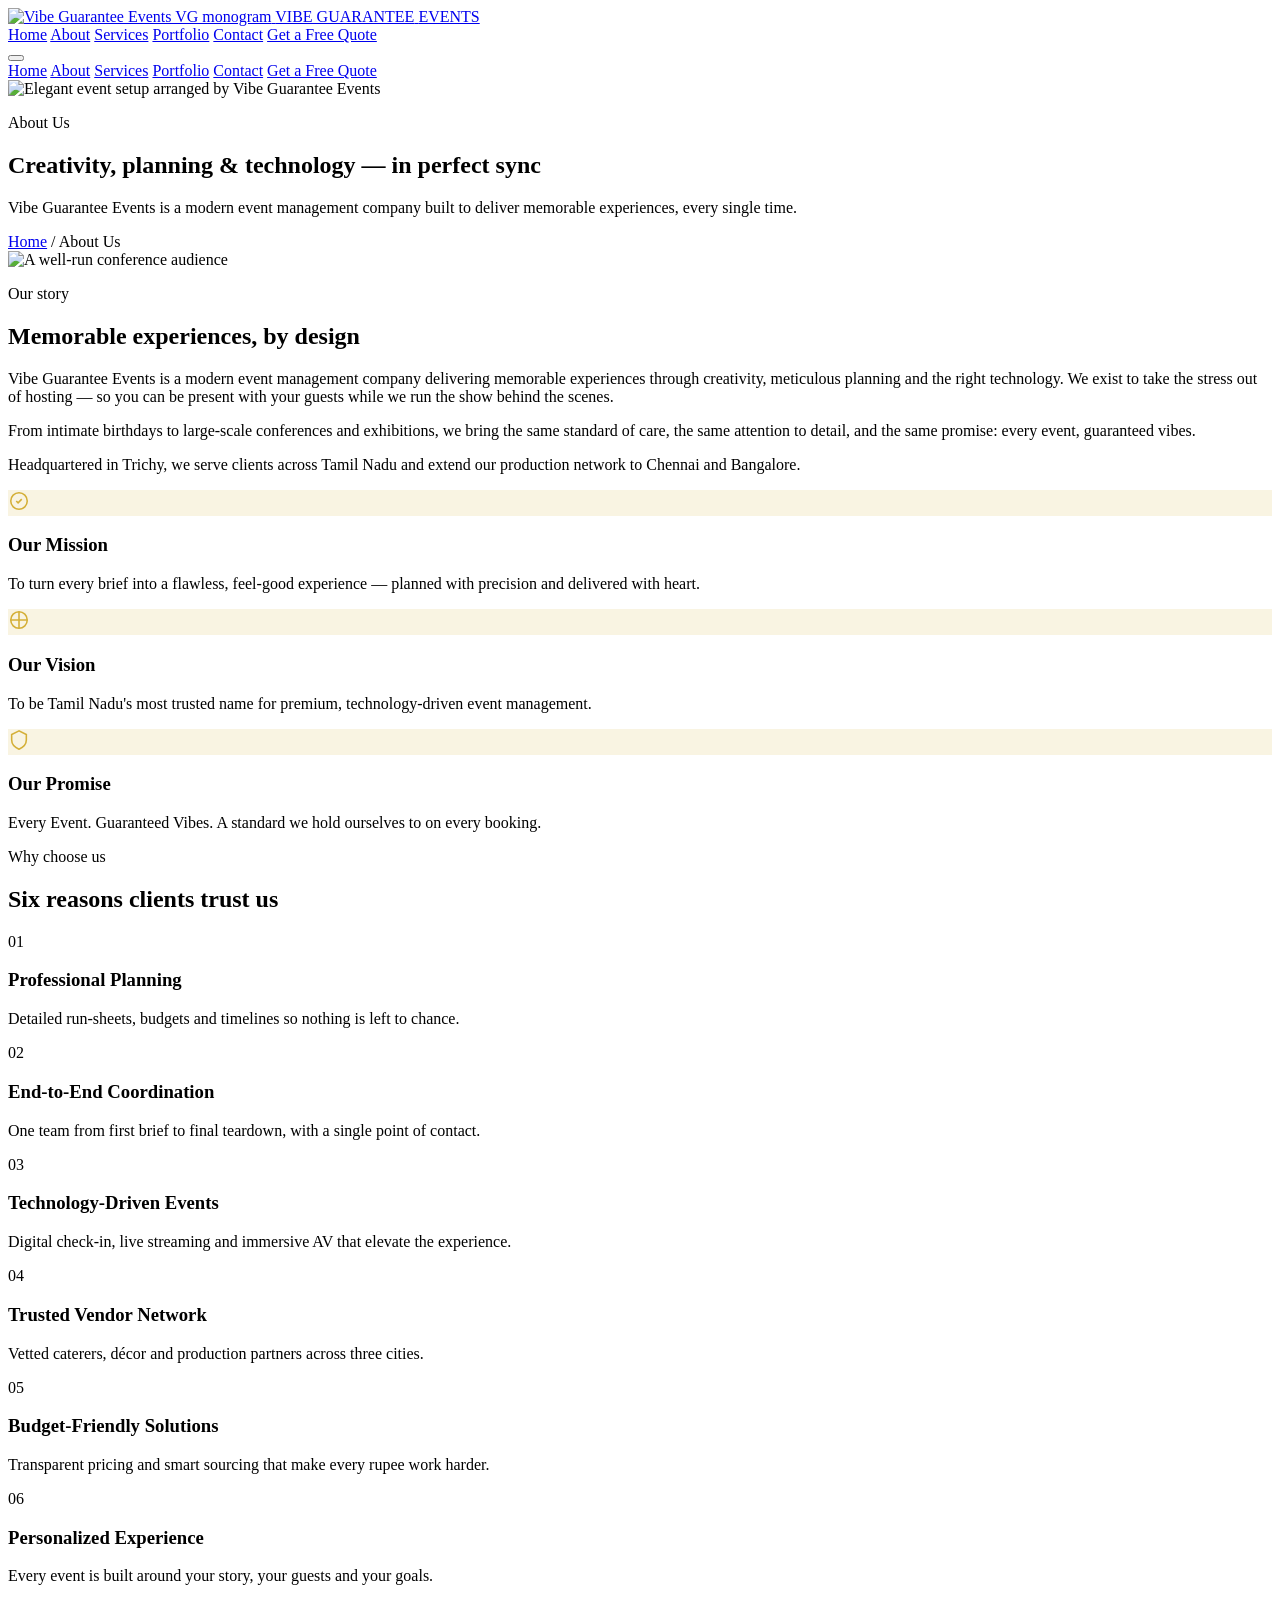
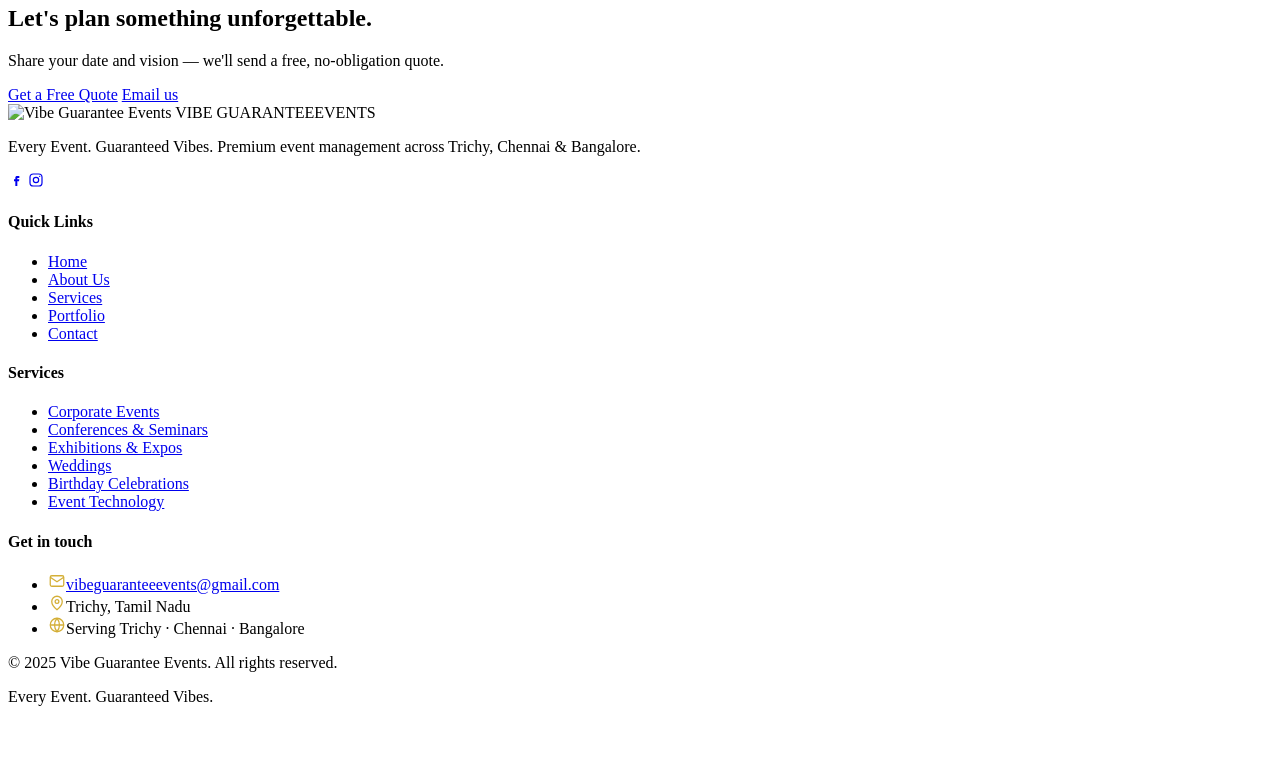
==== about.html @ 34169a11 "intial commit" ====
<!DOCTYPE html>
<html lang="en">
<head>
<meta charset="UTF-8" />
<meta name="viewport" content="width=device-width, initial-scale=1.0" />
<title>About Us | Vibe Guarantee Events — Event Management in Trichy</title>
<meta name="description" content="Learn about Vibe Guarantee Events, a modern event management company in Trichy delivering corporate events, weddings, conferences and celebrations across Tamil Nadu." />
<meta name="keywords" content="Event Management Company in Trichy, Corporate Event Organizer, Wedding Planner in Tamil Nadu, Conference Management Services, Exhibition Organizer, Birthday Event Planner, Corporate Event Management" />
<meta name="author" content="Vibe Guarantee Events" />
<meta name="robots" content="index, follow" />
<meta name="theme-color" content="#0A1F44" />
<link rel="canonical" href="https://vibeguaranteeevents.com/about.html" />
<meta property="og:type" content="website" />
<meta property="og:site_name" content="Vibe Guarantee Events" />
<meta property="og:title" content="About Us | Vibe Guarantee Events — Event Management in Trichy" />
<meta property="og:description" content="Learn about Vibe Guarantee Events, a modern event management company in Trichy delivering corporate events, weddings, conferences and celebrations across Tamil Nadu." />
<meta property="og:url" content="https://vibeguaranteeevents.com/about.html" />
<meta property="og:image" content="https://vibeguaranteeevents.com/assets/favicon-512.png" />
<meta name="twitter:card" content="summary_large_image" />
<meta name="twitter:title" content="About Us | Vibe Guarantee Events — Event Management in Trichy" />
<meta name="twitter:description" content="Learn about Vibe Guarantee Events, a modern event management company in Trichy delivering corporate events, weddings, conferences and celebrations across Tamil Nadu." />
<meta name="twitter:image" content="https://vibeguaranteeevents.com/assets/favicon-512.png" />
<link rel="icon" href="assets/favicon.ico" sizes="any" />
<link rel="icon" type="image/png" sizes="32x32" href="assets/favicon-32.png" />
<link rel="icon" type="image/png" sizes="16x16" href="assets/favicon-16.png" />
<link rel="apple-touch-icon" href="assets/apple-touch-icon.png" />
<link rel="manifest" href="site.webmanifest" />
<link rel="preconnect" href="https://fonts.googleapis.com" />
<link rel="preconnect" href="https://fonts.gstatic.com" crossorigin />
<link href="https://fonts.googleapis.com/css2?family=Inter:wght@400;500;600;700&family=Marcellus&display=swap" rel="stylesheet" />
<script src="https://cdn.tailwindcss.com"></script>
<script>
  tailwind.config = {
    theme: { extend: {
      colors: {
        navy: { DEFAULT: "#0A1F44", deep: "#061230", 700: "#102a55" },
        gold: { DEFAULT: "#D4AF37", light: "#E9C766", dark: "#B8932F" },
      },
      fontFamily: { display: ['Marcellus','serif'], sans: ['Inter','system-ui','sans-serif'] },
    } },
  };
</script>
<link rel="stylesheet" href="assets/styles.css" />

</head>
<body class="font-sans bg-white text-navy antialiased">

<header id="siteHeader" class="fixed top-0 inset-x-0 z-50 py-4">
  <div class="max-w-7xl mx-auto px-5 sm:px-8 flex items-center justify-between">
    <a href="index.html" class="flex items-center gap-3" aria-label="Vibe Guarantee Events home">
      <img src="assets/logo-mark.png" alt="Vibe Guarantee Events VG monogram" class="h-10 w-auto" width="52" height="40" />
      <span class="leading-none hidden sm:block">
        <span class="block font-display text-white text-lg tracking-wide">VIBE GUARANTEE</span>
        <span class="block text-gold text-[0.62rem] tracking-[0.42em] mt-0.5">EVENTS</span>
      </span>
    </a>
    <nav class="hidden lg:flex items-center gap-9" aria-label="Primary">
      <a href="index.html" class="nav-link">Home</a>
      <a href="about.html" class="nav-link active">About</a>
      <a href="services.html" class="nav-link">Services</a>
      <a href="portfolio.html" class="nav-link">Portfolio</a>
      <a href="contact.html" class="nav-link">Contact</a>
      <a href="contact.html" class="btn btn-gold !py-2.5 !px-5 text-sm">Get a Free Quote</a>
    </nav>
    <button id="burger" class="burger lg:hidden p-2 -mr-2" aria-label="Open menu" aria-expanded="false" aria-controls="mobileMenu">
      <span></span><span></span><span></span>
    </button>
  </div>
  <div id="mobileMenu" class="lg:hidden mx-5 mt-3 rounded-2xl bg-navy-deep/95 backdrop-blur border border-gold/20">
    <div class="flex flex-col p-4 gap-1">
      <a href="index.html" class="px-3 py-3 text-white/90 hover:text-gold rounded-lg">Home</a>
      <a href="about.html" class="px-3 py-3 text-white/90 hover:text-gold rounded-lg">About</a>
      <a href="services.html" class="px-3 py-3 text-white/90 hover:text-gold rounded-lg">Services</a>
      <a href="portfolio.html" class="px-3 py-3 text-white/90 hover:text-gold rounded-lg">Portfolio</a>
      <a href="contact.html" class="px-3 py-3 text-white/90 hover:text-gold rounded-lg">Contact</a>
      <a href="contact.html" class="btn btn-gold justify-center mt-2">Get a Free Quote</a>
    </div>
  </div>
</header>

<section class="relative pt-40 pb-20 overflow-hidden bg-navy-deep">
  <div class="absolute inset-0">
    <img src="https://images.unsplash.com/photo-1519671482749-fd09be7ccebf?auto=format&fit=crop&w=1920&q=70" alt="Elegant event setup arranged by Vibe Guarantee Events" class="w-full h-full object-cover" loading="eager" />
    <div class="absolute inset-0" style="background:linear-gradient(105deg,rgba(6,18,48,.96),rgba(10,31,68,.82) 60%,rgba(6,18,48,.7))"></div>
    <div class="absolute inset-0" style="background:radial-gradient(110% 90% at 85% 0%,rgba(212,175,55,.18),transparent 55%)"></div>
  </div>
  <div class="relative z-10 max-w-7xl mx-auto px-5 sm:px-8">
    <p class="eyebrow flex items-center gap-3 reveal in"><span class="spark"></span> About Us</p>
    <h1 class="font-display text-white text-4xl sm:text-6xl mt-4 leading-tight reveal in" data-delay="1">Creativity, planning &amp; technology — in perfect sync</h1>
    <p class="text-white/75 text-lg mt-5 max-w-2xl reveal in" data-delay="2">Vibe Guarantee Events is a modern event management company built to deliver memorable experiences, every single time.</p>
    <nav class="mt-7 text-sm text-white/55 reveal in" data-delay="3" aria-label="Breadcrumb">
      <a href="index.html" class="hover:text-gold">Home</a> <span class="mx-2 text-gold/60">/</span> <span class="text-white/80">About Us</span>
    </nav>
  </div>
  <div class="absolute bottom-0 inset-x-0 gold-rule opacity-50"></div>
</section>

<section class="py-24 bg-white">
  <div class="max-w-7xl mx-auto px-5 sm:px-8 grid lg:grid-cols-2 gap-14 items-center">
    <div class="corner-frame reveal">
      <img src="https://images.unsplash.com/photo-1505373877841-8d25f7d46678?auto=format&fit=crop&w=900&q=70" alt="A well-run conference audience" class="rounded-2xl w-full h-[480px] object-cover" loading="lazy" />
    </div>
    <div class="reveal" data-delay="1">
      <p class="eyebrow flex items-center gap-3"><span class="spark"></span> Our story</p>
      <h2 class="font-display text-4xl sm:text-5xl mt-4 text-navy">Memorable experiences, by design</h2>
      <p class="mt-5 text-lg leading-relaxed" style="color:var(--slate)">Vibe Guarantee Events is a modern event management company delivering memorable experiences through creativity, meticulous planning and the right technology. We exist to take the stress out of hosting — so you can be present with your guests while we run the show behind the scenes.</p>
      <p class="mt-4 leading-relaxed" style="color:var(--slate)">From intimate birthdays to large-scale conferences and exhibitions, we bring the same standard of care, the same attention to detail, and the same promise: every event, guaranteed vibes.</p>
      <p class="mt-4 leading-relaxed" style="color:var(--slate)">Headquartered in Trichy, we serve clients across Tamil Nadu and extend our production network to Chennai and Bangalore.</p>
    </div>
  </div>
</section>

<section class="py-20 bg-navy-deep">
  <div class="max-w-7xl mx-auto px-5 sm:px-8 grid sm:grid-cols-3 gap-8">
    <div class="reveal">
      <div class="w-12 h-12 rounded-xl flex items-center justify-center mb-4" style="background:rgba(212,175,55,.14)"><svg width="22" height="22" viewBox="0 0 24 24" fill="none" stroke="#D4AF37" stroke-width="1.7"><circle cx="12" cy="12" r="9"/><path d="m9 12 2 2 4-4"/></svg></div>
      <h3 class="font-display text-xl text-white">Our Mission</h3>
      <p class="text-white/65 text-sm mt-2 leading-relaxed">To turn every brief into a flawless, feel-good experience — planned with precision and delivered with heart.</p>
    </div>
    <div class="reveal" data-delay="1">
      <div class="w-12 h-12 rounded-xl flex items-center justify-center mb-4" style="background:rgba(212,175,55,.14)"><svg width="22" height="22" viewBox="0 0 24 24" fill="none" stroke="#D4AF37" stroke-width="1.7"><path d="M12 3v18M3 12h18"/><circle cx="12" cy="12" r="9"/></svg></div>
      <h3 class="font-display text-xl text-white">Our Vision</h3>
      <p class="text-white/65 text-sm mt-2 leading-relaxed">To be Tamil Nadu's most trusted name for premium, technology-driven event management.</p>
    </div>
    <div class="reveal" data-delay="2">
      <div class="w-12 h-12 rounded-xl flex items-center justify-center mb-4" style="background:rgba(212,175,55,.14)"><svg width="22" height="22" viewBox="0 0 24 24" fill="none" stroke="#D4AF37" stroke-width="1.7"><path d="M12 2 4 6v6c0 5 3.5 8 8 10 4.5-2 8-5 8-10V6l-8-4z"/></svg></div>
      <h3 class="font-display text-xl text-white">Our Promise</h3>
      <p class="text-white/65 text-sm mt-2 leading-relaxed">Every Event. Guaranteed Vibes. A standard we hold ourselves to on every booking.</p>
    </div>
  </div>
</section>

<section class="py-24 bg-white">
  <div class="max-w-7xl mx-auto px-5 sm:px-8">
    <div class="max-w-2xl reveal"><p class="eyebrow flex items-center gap-3"><span class="spark"></span> Why choose us</p>
      <h2 class="font-display text-4xl sm:text-5xl mt-4 text-navy">Six reasons clients trust us</h2></div>
    <div class="grid sm:grid-cols-2 lg:grid-cols-3 gap-6 mt-12">
      <article class="lux-card p-7 reveal" data-delay="1">
      <span class="font-display text-2xl gold-text">01</span>
      <h3 class="font-display text-xl text-navy mt-2">Professional Planning</h3>
      <p class="text-sm mt-2 leading-relaxed" style="color:var(--slate)">Detailed run-sheets, budgets and timelines so nothing is left to chance.</p>
    </article>
<article class="lux-card p-7 reveal" data-delay="2">
      <span class="font-display text-2xl gold-text">02</span>
      <h3 class="font-display text-xl text-navy mt-2">End-to-End Coordination</h3>
      <p class="text-sm mt-2 leading-relaxed" style="color:var(--slate)">One team from first brief to final teardown, with a single point of contact.</p>
    </article>
<article class="lux-card p-7 reveal" data-delay="3">
      <span class="font-display text-2xl gold-text">03</span>
      <h3 class="font-display text-xl text-navy mt-2">Technology-Driven Events</h3>
      <p class="text-sm mt-2 leading-relaxed" style="color:var(--slate)">Digital check-in, live streaming and immersive AV that elevate the experience.</p>
    </article>
<article class="lux-card p-7 reveal" data-delay="1">
      <span class="font-display text-2xl gold-text">04</span>
      <h3 class="font-display text-xl text-navy mt-2">Trusted Vendor Network</h3>
      <p class="text-sm mt-2 leading-relaxed" style="color:var(--slate)">Vetted caterers, décor and production partners across three cities.</p>
    </article>
<article class="lux-card p-7 reveal" data-delay="2">
      <span class="font-display text-2xl gold-text">05</span>
      <h3 class="font-display text-xl text-navy mt-2">Budget-Friendly Solutions</h3>
      <p class="text-sm mt-2 leading-relaxed" style="color:var(--slate)">Transparent pricing and smart sourcing that make every rupee work harder.</p>
    </article>
<article class="lux-card p-7 reveal" data-delay="3">
      <span class="font-display text-2xl gold-text">06</span>
      <h3 class="font-display text-xl text-navy mt-2">Personalized Experience</h3>
      <p class="text-sm mt-2 leading-relaxed" style="color:var(--slate)">Every event is built around your story, your guests and your goals.</p>
    </article>
    </div>
  </div>
</section>

<section class="relative py-24 overflow-hidden bg-navy">
  <div class="absolute inset-0" style="background:radial-gradient(80% 120% at 50% 0%,rgba(212,175,55,.22),transparent 60%)"></div>
  <div class="max-w-4xl mx-auto px-5 sm:px-8 text-center relative reveal">
    <span class="spark mx-auto block" style="width:1.4rem;height:1.4rem"></span>
    <h2 class="font-display text-4xl sm:text-5xl text-white mt-5">Let's plan something unforgettable.</h2>
    <p class="text-white/75 mt-4 text-lg">Share your date and vision — we'll send a free, no-obligation quote.</p>
    <div class="flex flex-wrap justify-center gap-4 mt-9">
      <a href="contact.html" class="btn btn-gold">Get a Free Quote</a>
      <a href="mailto:vibeguaranteeevents@gmail.com" class="btn btn-ghost">Email us</a>
    </div>
  </div>
</section>

<footer class="bg-navy-deep text-white pt-16 pb-8">
  <div class="max-w-7xl mx-auto px-5 sm:px-8">
    <div class="grid md:grid-cols-4 gap-10">
      <div>
        <div class="flex items-center gap-3">
          <img src="assets/logo-mark.png" alt="Vibe Guarantee Events" class="h-11 w-auto" />
          <span class="font-display text-lg tracking-wide">VIBE GUARANTEE<span class="block text-gold text-[0.6rem] tracking-[0.42em]">EVENTS</span></span>
        </div>
        <p class="text-white/60 text-sm mt-4 leading-relaxed">Every Event. Guaranteed Vibes. Premium event management across Trichy, Chennai &amp; Bangalore.</p>
        <div class="flex gap-3 mt-5">
          <a href="https://www.facebook.com/people/Vibe-Guarantee-Events/61590792390249/" target="_blank" rel="noopener" aria-label="Facebook" class="w-10 h-10 rounded-full border border-white/15 flex items-center justify-center hover:border-gold hover:text-gold transition">
            <svg width="16" height="16" viewBox="0 0 24 24" fill="currentColor"><path d="M14 9h3V6h-3c-2 0-3 1-3 3v2H9v3h2v7h3v-7h2.5l.5-3H14V9z"/></svg></a>
          <a href="https://www.instagram.com/vibeguaranteeevents/" target="_blank" rel="noopener" aria-label="Instagram" class="w-10 h-10 rounded-full border border-white/15 flex items-center justify-center hover:border-gold hover:text-gold transition">
            <svg width="16" height="16" viewBox="0 0 24 24" fill="none" stroke="currentColor" stroke-width="1.8"><rect x="3" y="3" width="18" height="18" rx="5"/><circle cx="12" cy="12" r="4"/><circle cx="17.5" cy="6.5" r="1" fill="currentColor" stroke="none"/></svg></a>
        </div>
      </div>
      <div>
        <h4 class="font-display text-gold text-lg">Quick Links</h4>
        <ul class="mt-4 space-y-2.5 text-sm text-white/70">
          <li><a href="index.html" class="hover:text-gold transition">Home</a></li>
          <li><a href="about.html" class="hover:text-gold transition">About Us</a></li>
          <li><a href="services.html" class="hover:text-gold transition">Services</a></li>
          <li><a href="portfolio.html" class="hover:text-gold transition">Portfolio</a></li>
          <li><a href="contact.html" class="hover:text-gold transition">Contact</a></li>
        </ul>
      </div>
      <div>
        <h4 class="font-display text-gold text-lg">Services</h4>
        <ul class="mt-4 space-y-2.5 text-sm text-white/70">
          <li><a href="services.html" class="hover:text-gold transition">Corporate Events</a></li>
          <li><a href="services.html" class="hover:text-gold transition">Conferences &amp; Seminars</a></li>
          <li><a href="services.html" class="hover:text-gold transition">Exhibitions &amp; Expos</a></li>
          <li><a href="services.html" class="hover:text-gold transition">Weddings</a></li>
          <li><a href="services.html" class="hover:text-gold transition">Birthday Celebrations</a></li>
          <li><a href="services.html" class="hover:text-gold transition">Event Technology</a></li>
        </ul>
      </div>
      <div>
        <h4 class="font-display text-gold text-lg">Get in touch</h4>
        <ul class="mt-4 space-y-3 text-sm text-white/70">
          <li class="flex items-start gap-3"><svg width="18" height="18" viewBox="0 0 24 24" fill="none" stroke="#D4AF37" stroke-width="1.7" class="mt-0.5 shrink-0"><rect x="3" y="5" width="18" height="14" rx="2"/><path d="m3 7 9 6 9-6"/></svg><a href="mailto:vibeguaranteeevents@gmail.com" class="hover:text-gold break-all">vibeguaranteeevents@gmail.com</a></li>
          <li class="flex items-start gap-3"><svg width="18" height="18" viewBox="0 0 24 24" fill="none" stroke="#D4AF37" stroke-width="1.7" class="mt-0.5 shrink-0"><path d="M12 21s-7-5.6-7-11a7 7 0 0 1 14 0c0 5.4-7 11-7 11z"/><circle cx="12" cy="10" r="2.5"/></svg><span>Trichy, Tamil Nadu</span></li>
          <li class="flex items-start gap-3"><svg width="18" height="18" viewBox="0 0 24 24" fill="none" stroke="#D4AF37" stroke-width="1.7" class="mt-0.5 shrink-0"><circle cx="12" cy="12" r="9"/><path d="M3 12h18M12 3a14 14 0 0 1 0 18M12 3a14 14 0 0 0 0 18"/></svg><span>Serving Trichy · Chennai · Bangalore</span></li>
        </ul>
      </div>
    </div>
    <div class="gold-rule mt-12 opacity-40"></div>
    <div class="flex flex-col sm:flex-row justify-between items-center gap-3 pt-6 text-xs text-white/50">
      <p>© <span id="year">2025</span> Vibe Guarantee Events. All rights reserved.</p>
      <p>Every Event. <span class="text-gold">Guaranteed Vibes.</span></p>
    </div>
  </div>
</footer>

<a class="wa-float" href="https://wa.me/919999999999?text=Hi%20Vibe%20Guarantee%20Events%2C%20I'd%20like%20a%20quote%20for%20my%20event." target="_blank" rel="noopener" aria-label="Chat on WhatsApp">
  <svg width="30" height="30" viewBox="0 0 24 24" fill="#fff"><path d="M12.04 2C6.58 2 2.13 6.45 2.13 11.91c0 1.75.46 3.45 1.32 4.95L2 22l5.25-1.38a9.9 9.9 0 0 0 4.79 1.22h.01c5.46 0 9.91-4.45 9.91-9.91 0-2.65-1.03-5.14-2.9-7.01A9.82 9.82 0 0 0 12.04 2zm0 18.13h-.01a8.2 8.2 0 0 1-4.18-1.15l-.3-.18-3.12.82.83-3.04-.2-.31a8.2 8.2 0 0 1-1.26-4.38c0-4.54 3.7-8.23 8.24-8.23 2.2 0 4.27.86 5.82 2.42a8.18 8.18 0 0 1 2.41 5.82c0 4.54-3.69 8.23-8.23 8.23zm4.52-6.16c-.25-.12-1.47-.72-1.69-.81-.23-.08-.39-.12-.56.13-.16.25-.64.81-.78.97-.14.17-.29.19-.54.06-.25-.12-1.05-.39-1.99-1.23-.74-.66-1.23-1.47-1.38-1.72-.14-.25-.02-.38.11-.51.11-.11.25-.29.37-.43.13-.14.17-.25.25-.41.08-.17.04-.31-.02-.43-.06-.12-.56-1.34-.76-1.84-.2-.48-.4-.42-.56-.43h-.48c-.17 0-.43.06-.66.31-.22.25-.86.85-.86 2.07 0 1.22.89 2.4 1.01 2.56.12.17 1.75 2.67 4.23 3.74.59.26 1.05.41 1.41.52.59.19 1.13.16 1.56.1.48-.07 1.47-.6 1.68-1.18.21-.58.21-1.07.14-1.18-.06-.11-.22-.17-.47-.29z"/></svg>
</a>
<script src="assets/app.js"></script>
</body>
</html>
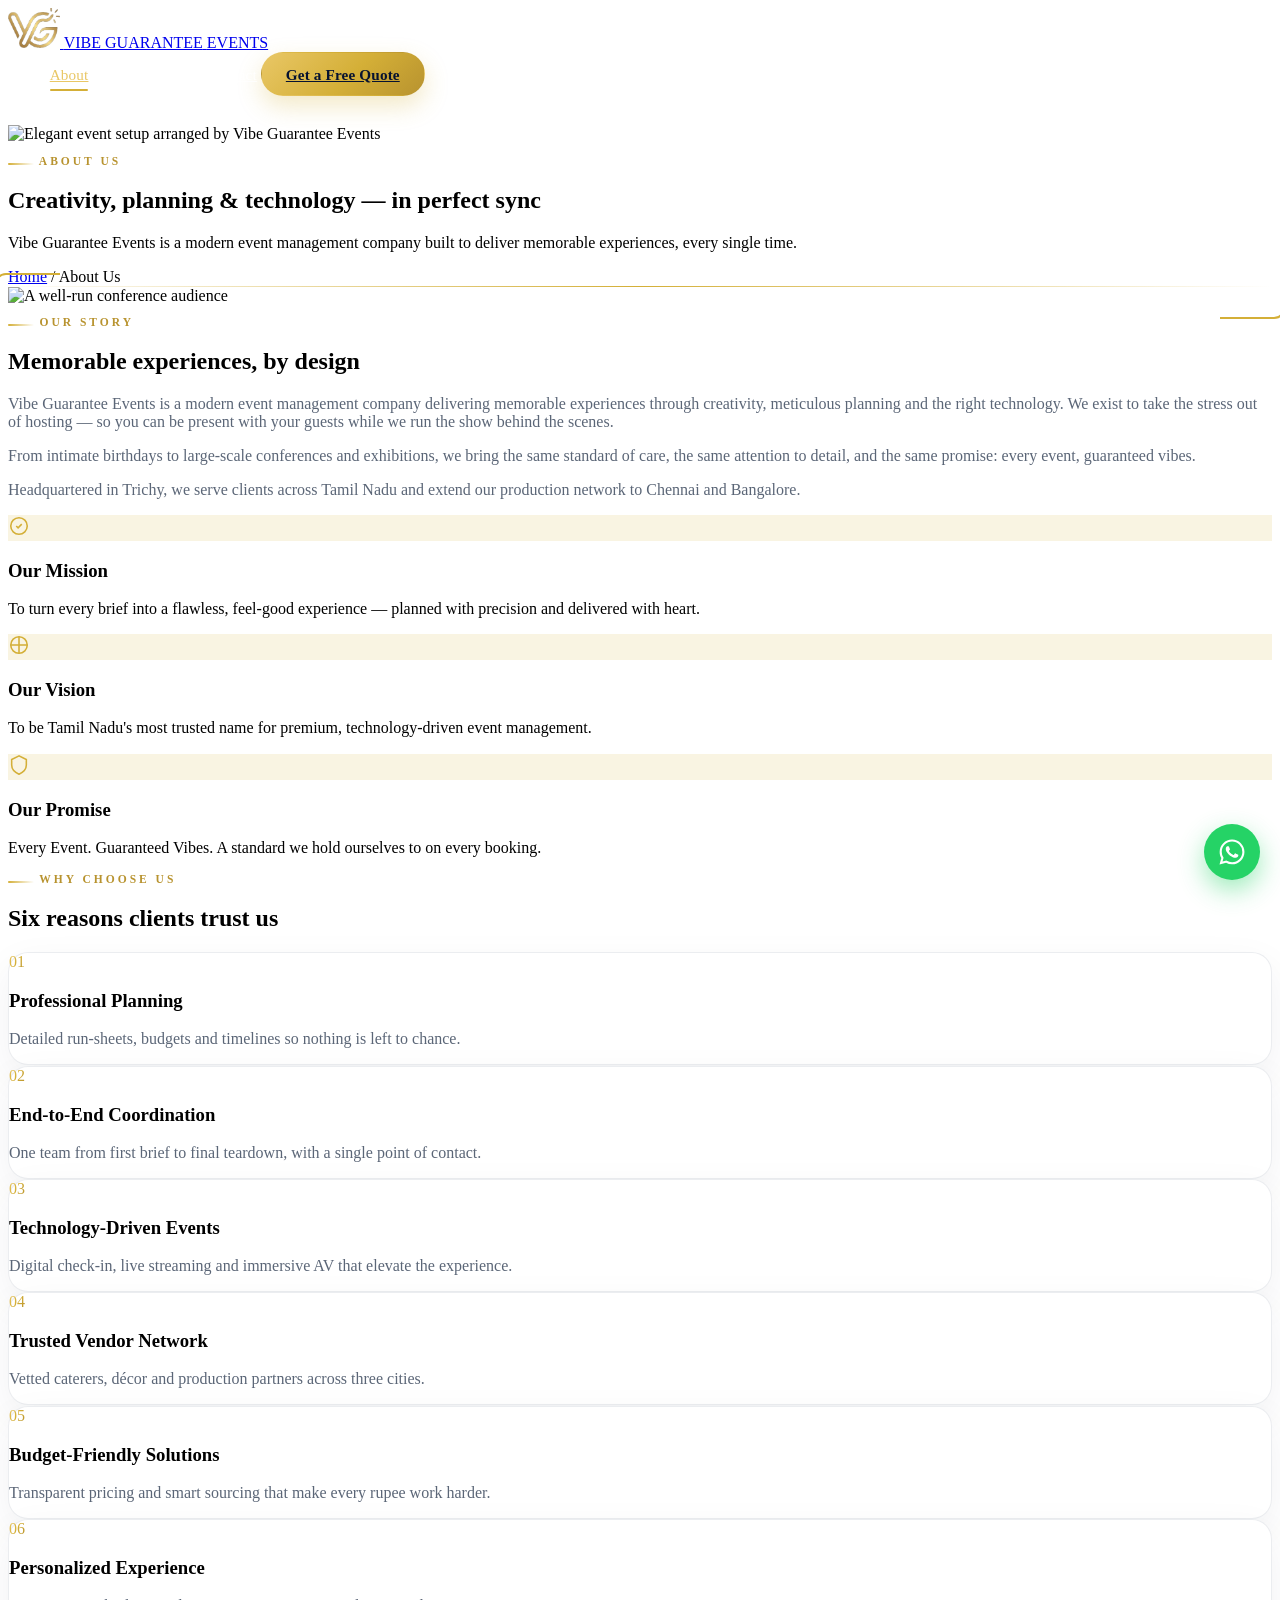
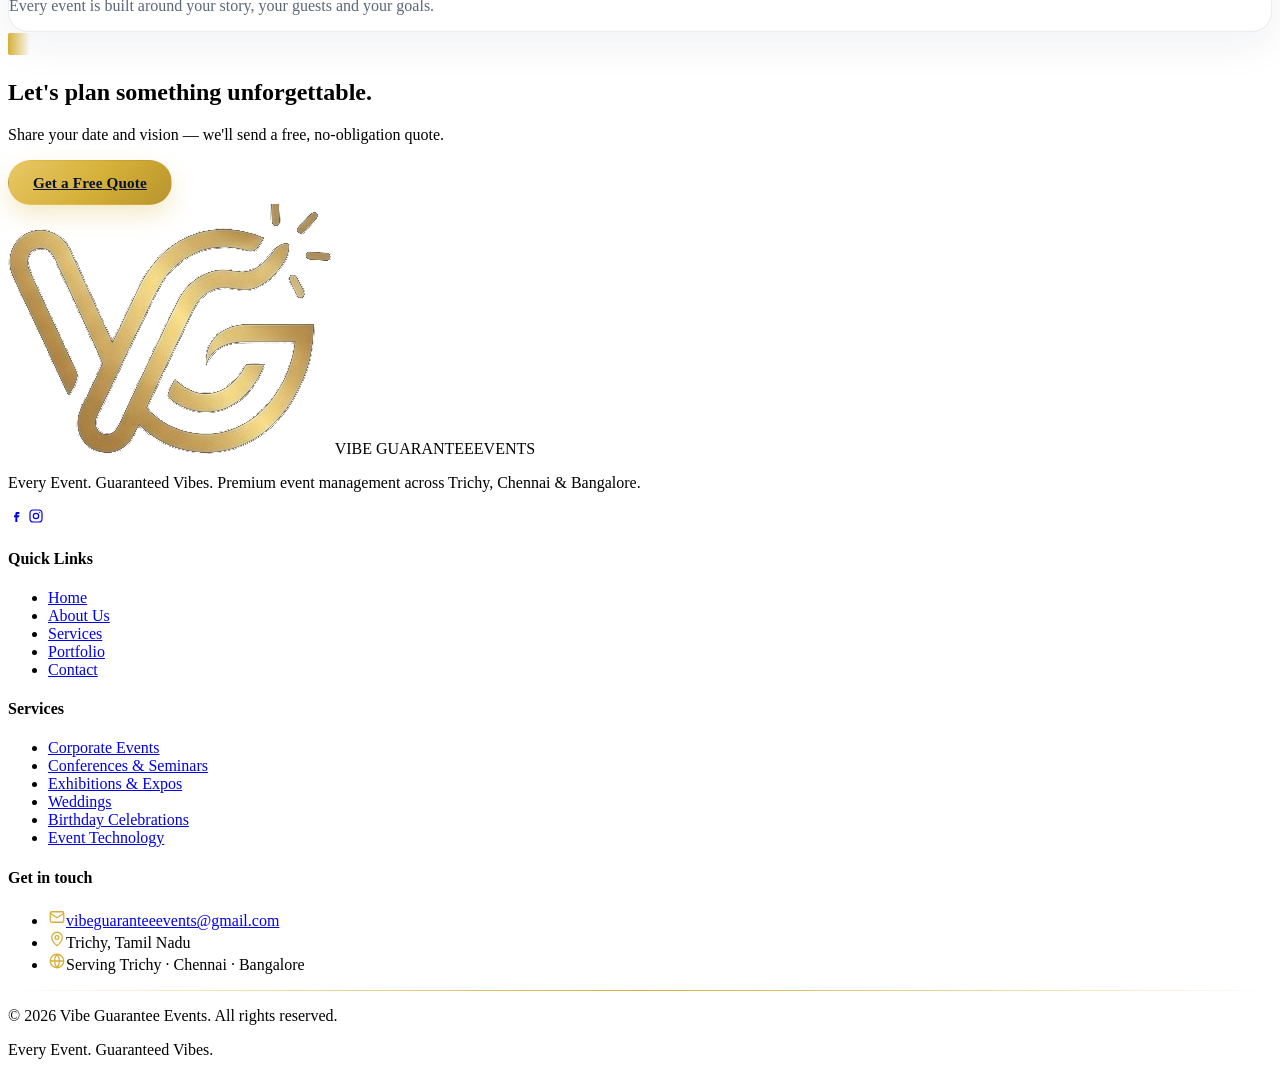
==== commit 08fabe68: "Fix brand name hidden on mobile header Change brand text wrapper from hidden sm:block to block so th" ====
--- a/about.html
+++ b/about.html
@@ -49,7 +49,7 @@
   <div class="max-w-7xl mx-auto px-5 sm:px-8 flex items-center justify-between">
     <a href="index.html" class="flex items-center gap-3" aria-label="Vibe Guarantee Events home">
       <img src="assets/logo-mark.png" alt="Vibe Guarantee Events VG monogram" class="h-10 w-auto" width="52" height="40" />
-      <span class="leading-none hidden sm:block">
+      <span class="leading-none block">
         <span class="block font-display text-white text-lg tracking-wide">VIBE GUARANTEE</span>
         <span class="block text-gold text-[0.62rem] tracking-[0.42em] mt-0.5">EVENTS</span>
       </span>
--- a/assets/styles.css
+++ b/assets/styles.css
@@ -0,0 +1,384 @@
+/* ============================================================
+   Vibe Guarantee Events — custom component styles
+   Tailwind (Play CDN) handles utilities; this file defines the
+   bespoke components referenced across the pages.
+   ============================================================ */
+
+:root {
+  --navy: #0A1F44;
+  --navy-deep: #061230;
+  --navy-700: #102a55;
+  --gold: #D4AF37;
+  --gold-light: #E9C766;
+  --gold-dark: #B8932F;
+  --paper: #F7F4EC;
+  --slate: #5b6677;
+}
+
+html { scroll-behavior: smooth; }
+body { overflow-x: hidden; }
+
+/* ------------------------------------------------------------
+   HEADER
+   Transparent over the hero, solid navy once scrolled.
+   ------------------------------------------------------------ */
+#siteHeader {
+  transition: background-color .35s ease, padding .35s ease,
+              box-shadow .35s ease, backdrop-filter .35s ease;
+}
+#siteHeader.scrolled {
+  background: rgba(6, 18, 48, .92);
+  -webkit-backdrop-filter: blur(10px);
+  backdrop-filter: blur(10px);
+  box-shadow: 0 8px 30px rgba(0, 0, 0, .28);
+  padding-top: .65rem;
+  padding-bottom: .65rem;
+  border-bottom: 1px solid rgba(212, 175, 55, .18);
+}
+
+/* ------------------------------------------------------------
+   NAV LINKS
+   ------------------------------------------------------------ */
+.nav-link {
+  position: relative;
+  color: rgba(255, 255, 255, .82);
+  font-weight: 500;
+  font-size: .95rem;
+  letter-spacing: .01em;
+  padding: .25rem 0;
+  transition: color .25s ease;
+}
+.nav-link::after {
+  content: "";
+  position: absolute;
+  left: 0;
+  bottom: -4px;
+  width: 0;
+  height: 2px;
+  background: var(--gold);
+  border-radius: 2px;
+  transition: width .28s ease;
+}
+.nav-link:hover { color: #fff; }
+.nav-link:hover::after { width: 100%; }
+.nav-link.active { color: var(--gold-light); }
+.nav-link.active::after { width: 100%; }
+
+/* ------------------------------------------------------------
+   BUTTONS
+   ------------------------------------------------------------ */
+.btn {
+  display: inline-flex;
+  align-items: center;
+  justify-content: center;
+  gap: .55rem;
+  padding: .85rem 1.5rem;
+  border-radius: 9999px;
+  font-weight: 600;
+  font-size: .95rem;
+  line-height: 1;
+  letter-spacing: .01em;
+  cursor: pointer;
+  border: 1px solid transparent;
+  transition: transform .2s ease, box-shadow .25s ease,
+              background-color .25s ease, color .25s ease,
+              border-color .25s ease;
+  white-space: nowrap;
+}
+.btn:hover { transform: translateY(-2px); }
+.btn:active { transform: translateY(0); }
+
+.btn-gold {
+  background: linear-gradient(135deg, var(--gold-light), var(--gold) 55%, var(--gold-dark));
+  color: var(--navy-deep);
+  box-shadow: 0 10px 24px rgba(212, 175, 55, .28);
+}
+.btn-gold:hover { box-shadow: 0 14px 30px rgba(212, 175, 55, .42); }
+
+.btn-navy {
+  background: var(--navy);
+  color: #fff;
+  box-shadow: 0 10px 24px rgba(10, 31, 68, .25);
+}
+.btn-navy:hover { background: var(--navy-700); }
+
+.btn-ghost {
+  background: transparent;
+  color: #fff;
+  border-color: rgba(255, 255, 255, .35);
+}
+.btn-ghost:hover {
+  border-color: var(--gold);
+  color: var(--gold-light);
+  background: rgba(212, 175, 55, .08);
+}
+
+/* ------------------------------------------------------------
+   FORM FIELDS
+   ------------------------------------------------------------ */
+.form-card {
+  background: #fff;
+  border: 1px solid rgba(10, 31, 68, .08);
+  border-radius: 1.5rem;
+  box-shadow: 0 24px 60px rgba(10, 31, 68, .08);
+  padding: 2rem;
+}
+@media (min-width: 640px) { .form-card { padding: 2.5rem; } }
+
+.field-label {
+  display: block;
+  font-size: .72rem;
+  font-weight: 600;
+  letter-spacing: .12em;
+  text-transform: uppercase;
+  color: var(--navy);
+  margin-bottom: .5rem;
+}
+.field-label .req { color: var(--gold-dark); margin-left: .15rem; }
+
+.field {
+  width: 100%;
+  background-color: #f7f8fa;
+  border: 1.5px solid rgba(10, 31, 68, .10);
+  border-radius: .85rem;
+  padding: .85rem 1rem;
+  font-family: inherit;
+  font-size: .95rem;
+  color: var(--navy);
+  transition: border-color .2s ease, box-shadow .2s ease, background-color .2s ease;
+}
+.field::placeholder { color: #9aa3b2; }
+.field:hover { border-color: rgba(10, 31, 68, .2); }
+.field:focus {
+  outline: none;
+  background-color: #fff;
+  border-color: var(--gold);
+  box-shadow: 0 0 0 4px rgba(212, 175, 55, .18);
+}
+.field:focus::placeholder { color: #b8bfca; }
+
+textarea.field { resize: vertical; min-height: 140px; line-height: 1.55; }
+
+select.field {
+  -webkit-appearance: none;
+  -moz-appearance: none;
+  appearance: none;
+  cursor: pointer;
+  padding-right: 2.75rem;
+  background-image: url("data:image/svg+xml,%3Csvg xmlns='http://www.w3.org/2000/svg' width='20' height='20' viewBox='0 0 24 24' fill='none' stroke='%230A1F44' stroke-width='2' stroke-linecap='round' stroke-linejoin='round'%3E%3Cpath d='M6 9l6 6 6-6'/%3E%3C/svg%3E");
+  background-repeat: no-repeat;
+  background-position: right 1rem center;
+}
+select.field:focus {
+  background-image: url("data:image/svg+xml,%3Csvg xmlns='http://www.w3.org/2000/svg' width='20' height='20' viewBox='0 0 24 24' fill='none' stroke='%23B8932F' stroke-width='2' stroke-linecap='round' stroke-linejoin='round'%3E%3Cpath d='M6 9l6 6 6-6'/%3E%3C/svg%3E");
+}
+
+/* Invalid state after a submit attempt */
+.field.invalid {
+  border-color: #e0526b;
+  background-color: #fdf3f5;
+}
+.field.invalid:focus { box-shadow: 0 0 0 4px rgba(224, 82, 107, .16); }
+
+/* ------------------------------------------------------------
+   EYEBROW + SPARK
+   ------------------------------------------------------------ */
+.eyebrow {
+  text-transform: uppercase;
+  letter-spacing: .26em;
+  font-size: .72rem;
+  font-weight: 600;
+  color: var(--gold-dark);
+}
+.spark {
+  display: inline-block;
+  width: 1.6rem;
+  height: 2px;
+  border-radius: 2px;
+  background: linear-gradient(90deg, var(--gold), transparent);
+}
+
+/* ------------------------------------------------------------
+   GOLD ACCENTS
+   ------------------------------------------------------------ */
+.gold-text {
+  background: linear-gradient(120deg, var(--gold-light), var(--gold) 50%, var(--gold-dark));
+  -webkit-background-clip: text;
+  background-clip: text;
+  -webkit-text-fill-color: transparent;
+  color: transparent;
+}
+.gold-rule {
+  height: 1px;
+  width: 100%;
+  background: linear-gradient(90deg, transparent, var(--gold), transparent);
+}
+.gold-rule-l { height: 2px; border-radius: 2px; }
+
+/* ------------------------------------------------------------
+   LUX CARD
+   ------------------------------------------------------------ */
+.lux-card {
+  background: #fff;
+  border: 1px solid rgba(10, 31, 68, .08);
+  border-radius: 1.25rem;
+  box-shadow: 0 14px 40px rgba(10, 31, 68, .06);
+  transition: transform .3s ease, box-shadow .3s ease, border-color .3s ease;
+}
+.lux-card:hover {
+  transform: translateY(-6px);
+  box-shadow: 0 22px 50px rgba(10, 31, 68, .12);
+  border-color: rgba(212, 175, 55, .35);
+}
+
+/* ------------------------------------------------------------
+   CORNER FRAME (image)
+   ------------------------------------------------------------ */
+.corner-frame { position: relative; }
+.corner-frame::before,
+.corner-frame::after {
+  content: "";
+  position: absolute;
+  width: 64px;
+  height: 64px;
+  border: 2px solid var(--gold);
+  z-index: 2;
+}
+.corner-frame::before {
+  top: -14px; left: -14px;
+  border-right: 0; border-bottom: 0;
+  border-top-left-radius: 12px;
+}
+.corner-frame::after {
+  bottom: -14px; right: -14px;
+  border-left: 0; border-top: 0;
+  border-bottom-right-radius: 12px;
+}
+
+/* ------------------------------------------------------------
+   GALLERY ITEM
+   ------------------------------------------------------------ */
+.gallery-item {
+  position: relative;
+  display: block;
+  overflow: hidden;
+  border-radius: 1rem;
+}
+.gallery-item img {
+  transition: transform .6s ease;
+}
+.gallery-item:hover img { transform: scale(1.08); }
+.gallery-item::after {
+  content: "";
+  position: absolute;
+  inset: 0;
+  background: linear-gradient(to top, rgba(6, 18, 48, .85), transparent 55%);
+}
+.gallery-item .cap {
+  position: absolute;
+  left: 1rem;
+  bottom: 1rem;
+  right: 1rem;
+  z-index: 2;
+  color: #fff;
+  transform: translateY(6px);
+  opacity: .92;
+  transition: transform .35s ease, opacity .35s ease;
+}
+.gallery-item:hover .cap { transform: translateY(0); opacity: 1; }
+
+/* ------------------------------------------------------------
+   BURGER (mobile menu toggle)
+   ------------------------------------------------------------ */
+.burger {
+  display: inline-flex;
+  flex-direction: column;
+  justify-content: center;
+  gap: 5px;
+  background: transparent;
+  border: 0;
+  cursor: pointer;
+}
+.burger span {
+  display: block;
+  width: 26px;
+  height: 2px;
+  background: #fff;
+  border-radius: 2px;
+  transition: transform .3s ease, opacity .25s ease;
+}
+.burger[aria-expanded="true"] span:nth-child(1) { transform: translateY(7px) rotate(45deg); }
+.burger[aria-expanded="true"] span:nth-child(2) { opacity: 0; }
+.burger[aria-expanded="true"] span:nth-child(3) { transform: translateY(-7px) rotate(-45deg); }
+
+/* ------------------------------------------------------------
+   MOBILE MENU (collapsed by default; .open expands)
+   ------------------------------------------------------------ */
+#mobileMenu {
+  overflow: hidden;
+  max-height: 0;
+  opacity: 0;
+  transform: translateY(-8px);
+  pointer-events: none;
+  transition: max-height .35s ease, opacity .3s ease, transform .3s ease;
+}
+#mobileMenu.open {
+  max-height: 28rem;
+  opacity: 1;
+  transform: translateY(0);
+  pointer-events: auto;
+}
+
+/* ------------------------------------------------------------
+   REVEAL ON SCROLL
+   ------------------------------------------------------------ */
+.reveal {
+  opacity: 0;
+  transform: translateY(26px);
+  transition: opacity .7s ease, transform .7s ease;
+  transition-delay: calc(var(--d, 0) * 90ms);
+  will-change: opacity, transform;
+}
+.reveal.in {
+  opacity: 1;
+  transform: none;
+}
+@media (prefers-reduced-motion: reduce) {
+  .reveal { opacity: 1; transform: none; transition: none; }
+}
+
+/* ------------------------------------------------------------
+   KEN BURNS (hero image)
+   ------------------------------------------------------------ */
+.kenburns { animation: kenburns 22s ease-in-out infinite alternate; }
+@keyframes kenburns {
+  from { transform: scale(1) translate(0, 0); }
+  to   { transform: scale(1.12) translate(-1.5%, -1.5%); }
+}
+
+/* Rotating guarantee seal */
+.seal { animation: spin 38s linear infinite; }
+@keyframes spin { to { transform: rotate(360deg); } }
+@media (prefers-reduced-motion: reduce) {
+  .kenburns, .seal { animation: none; }
+}
+
+/* ------------------------------------------------------------
+   WHATSAPP FLOAT
+   ------------------------------------------------------------ */
+.wa-float {
+  position: fixed;
+  right: 1.25rem;
+  bottom: 1.25rem;
+  z-index: 60;
+  width: 56px;
+  height: 56px;
+  border-radius: 9999px;
+  display: flex;
+  align-items: center;
+  justify-content: center;
+  background: #25D366;
+  box-shadow: 0 10px 26px rgba(37, 211, 102, .45);
+  transition: transform .25s ease, box-shadow .25s ease;
+}
+.wa-float:hover { transform: scale(1.08); box-shadow: 0 14px 32px rgba(37, 211, 102, .6); }
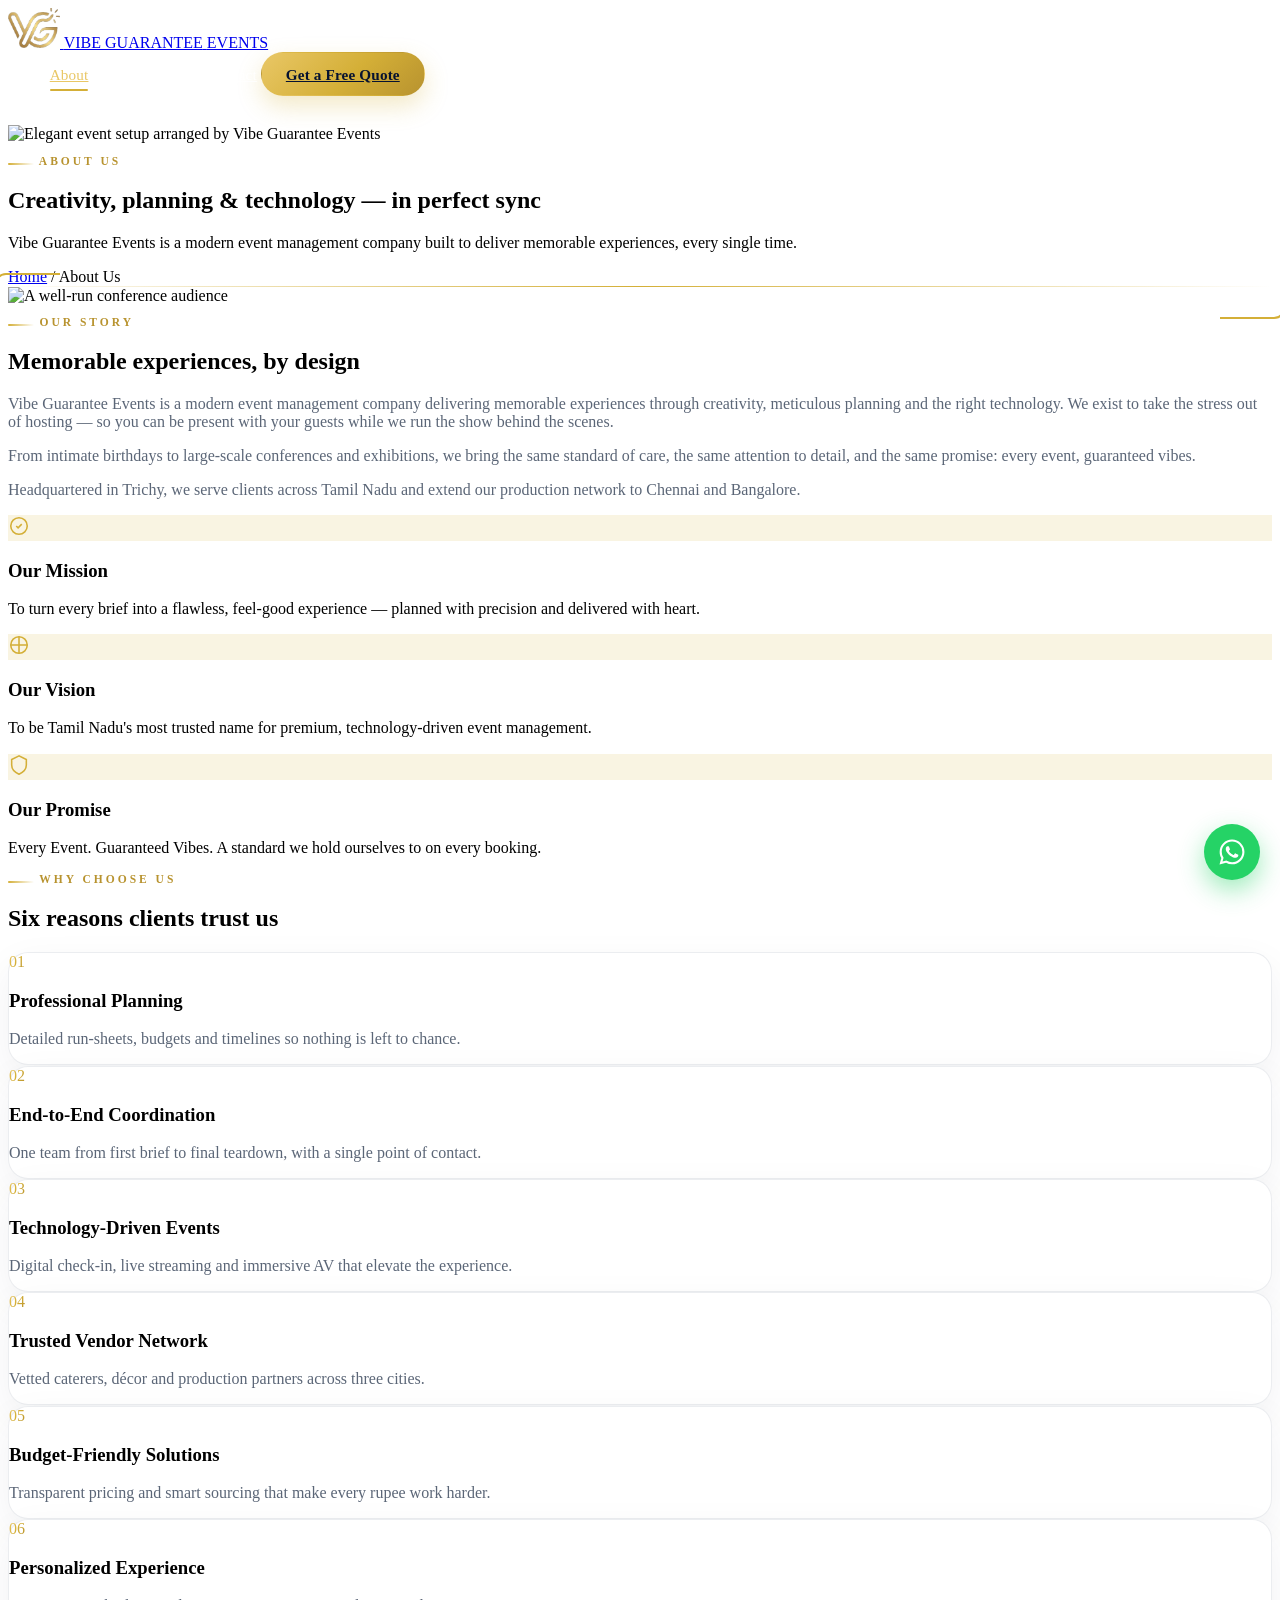
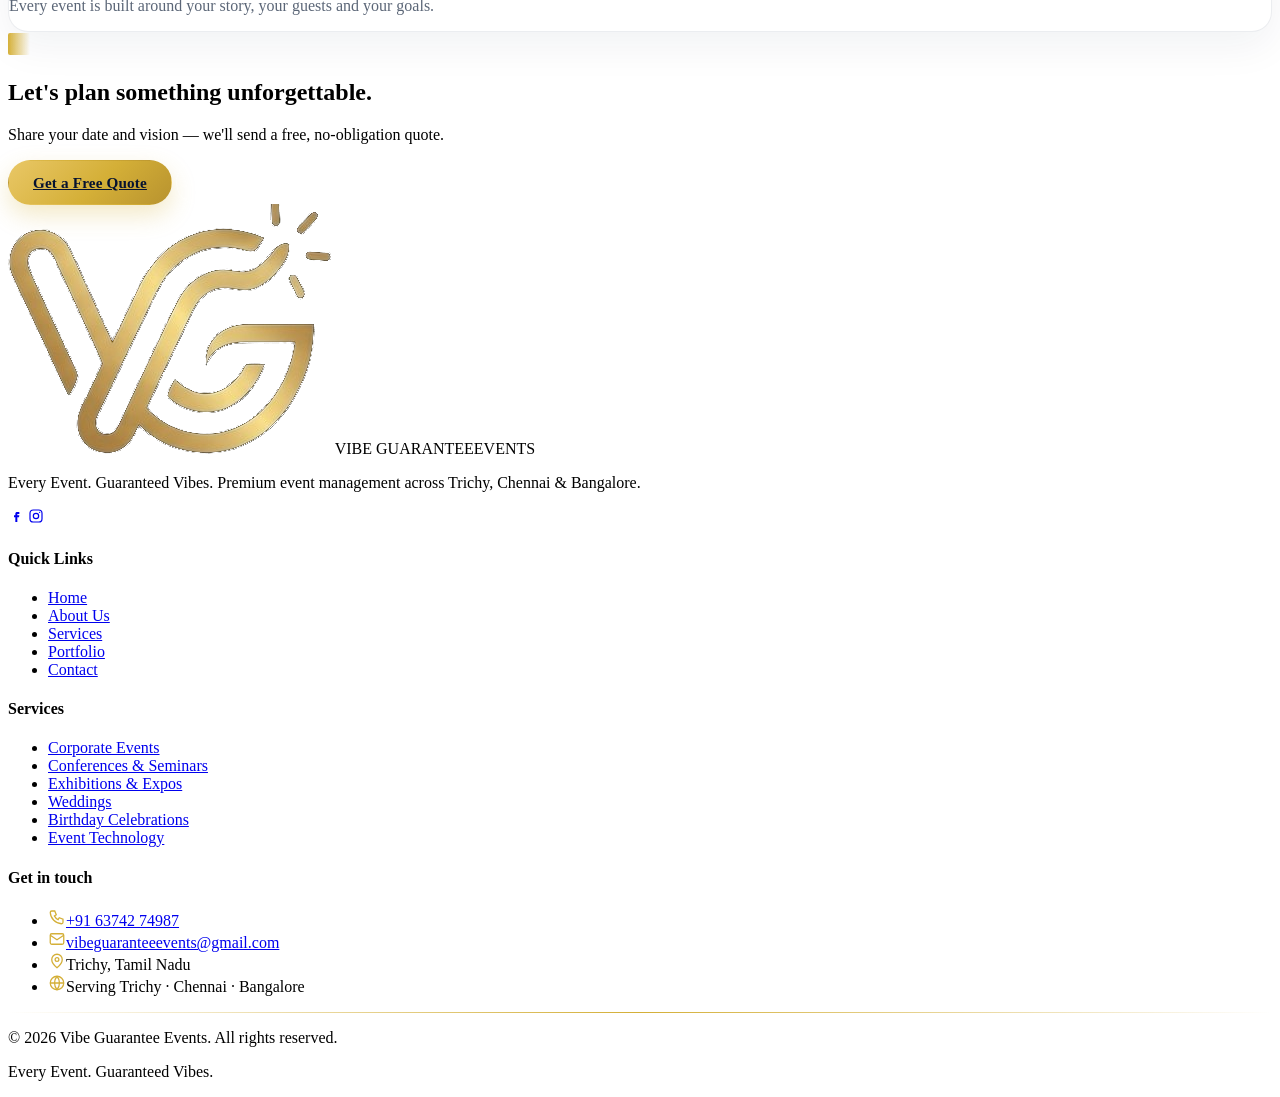
==== commit f5033262: "Add business phone / WhatsApp number across the site Set +91 63742 74987 as the contact and WhatsApp" ====
--- a/about.html
+++ b/about.html
@@ -1,6 +1,15 @@
 <!DOCTYPE html>
 <html lang="en">
 <head>
+<!-- Google tag (gtag.js) -->
+<script async src="https://www.googletagmanager.com/gtag/js?id=G-HQJCL6CVFS"></script>
+<script>
+  window.dataLayer = window.dataLayer || [];
+  function gtag(){dataLayer.push(arguments);}
+  gtag('js', new Date());
+
+  gtag('config', 'G-HQJCL6CVFS');
+</script>
 <meta charset="UTF-8" />
 <meta name="viewport" content="width=device-width, initial-scale=1.0" />
 <title>About Us | Vibe Guarantee Events — Event Management in Trichy</title>
@@ -222,6 +231,7 @@
       <div>
         <h4 class="font-display text-gold text-lg">Get in touch</h4>
         <ul class="mt-4 space-y-3 text-sm text-white/70">
+          <li class="flex items-start gap-3"><svg width="18" height="18" viewBox="0 0 24 24" fill="none" stroke="#D4AF37" stroke-width="1.7" class="mt-0.5 shrink-0"><path d="M5 4h4l2 5-2.5 1.5a11 11 0 0 0 5 5L15 13l5 2v4a2 2 0 0 1-2 2A16 16 0 0 1 3 6a2 2 0 0 1 2-2z"/></svg><a href="tel:+916374274987" class="hover:text-gold">+91 63742 74987</a></li>
           <li class="flex items-start gap-3"><svg width="18" height="18" viewBox="0 0 24 24" fill="none" stroke="#D4AF37" stroke-width="1.7" class="mt-0.5 shrink-0"><rect x="3" y="5" width="18" height="14" rx="2"/><path d="m3 7 9 6 9-6"/></svg><a href="mailto:vibeguaranteeevents@gmail.com" class="hover:text-gold break-all">vibeguaranteeevents@gmail.com</a></li>
           <li class="flex items-start gap-3"><svg width="18" height="18" viewBox="0 0 24 24" fill="none" stroke="#D4AF37" stroke-width="1.7" class="mt-0.5 shrink-0"><path d="M12 21s-7-5.6-7-11a7 7 0 0 1 14 0c0 5.4-7 11-7 11z"/><circle cx="12" cy="10" r="2.5"/></svg><span>Trichy, Tamil Nadu</span></li>
           <li class="flex items-start gap-3"><svg width="18" height="18" viewBox="0 0 24 24" fill="none" stroke="#D4AF37" stroke-width="1.7" class="mt-0.5 shrink-0"><circle cx="12" cy="12" r="9"/><path d="M3 12h18M12 3a14 14 0 0 1 0 18M12 3a14 14 0 0 0 0 18"/></svg><span>Serving Trichy · Chennai · Bangalore</span></li>
@@ -236,7 +246,7 @@
   </div>
 </footer>
 
-<a class="wa-float" href="https://wa.me/919999999999?text=Hi%20Vibe%20Guarantee%20Events%2C%20I'd%20like%20a%20quote%20for%20my%20event." target="_blank" rel="noopener" aria-label="Chat on WhatsApp">
+<a class="wa-float" href="https://wa.me/916374274987?text=Hi%20Vibe%20Guarantee%20Events%2C%20I'd%20like%20a%20quote%20for%20my%20event." target="_blank" rel="noopener" aria-label="Chat on WhatsApp">
   <svg width="30" height="30" viewBox="0 0 24 24" fill="#fff"><path d="M12.04 2C6.58 2 2.13 6.45 2.13 11.91c0 1.75.46 3.45 1.32 4.95L2 22l5.25-1.38a9.9 9.9 0 0 0 4.79 1.22h.01c5.46 0 9.91-4.45 9.91-9.91 0-2.65-1.03-5.14-2.9-7.01A9.82 9.82 0 0 0 12.04 2zm0 18.13h-.01a8.2 8.2 0 0 1-4.18-1.15l-.3-.18-3.12.82.83-3.04-.2-.31a8.2 8.2 0 0 1-1.26-4.38c0-4.54 3.7-8.23 8.24-8.23 2.2 0 4.27.86 5.82 2.42a8.18 8.18 0 0 1 2.41 5.82c0 4.54-3.69 8.23-8.23 8.23zm4.52-6.16c-.25-.12-1.47-.72-1.69-.81-.23-.08-.39-.12-.56.13-.16.25-.64.81-.78.97-.14.17-.29.19-.54.06-.25-.12-1.05-.39-1.99-1.23-.74-.66-1.23-1.47-1.38-1.72-.14-.25-.02-.38.11-.51.11-.11.25-.29.37-.43.13-.14.17-.25.25-.41.08-.17.04-.31-.02-.43-.06-.12-.56-1.34-.76-1.84-.2-.48-.4-.42-.56-.43h-.48c-.17 0-.43.06-.66.31-.22.25-.86.85-.86 2.07 0 1.22.89 2.4 1.01 2.56.12.17 1.75 2.67 4.23 3.74.59.26 1.05.41 1.41.52.59.19 1.13.16 1.56.1.48-.07 1.47-.6 1.68-1.18.21-.58.21-1.07.14-1.18-.06-.11-.22-.17-.47-.29z"/></svg>
 </a>
 <script src="assets/app.js"></script>
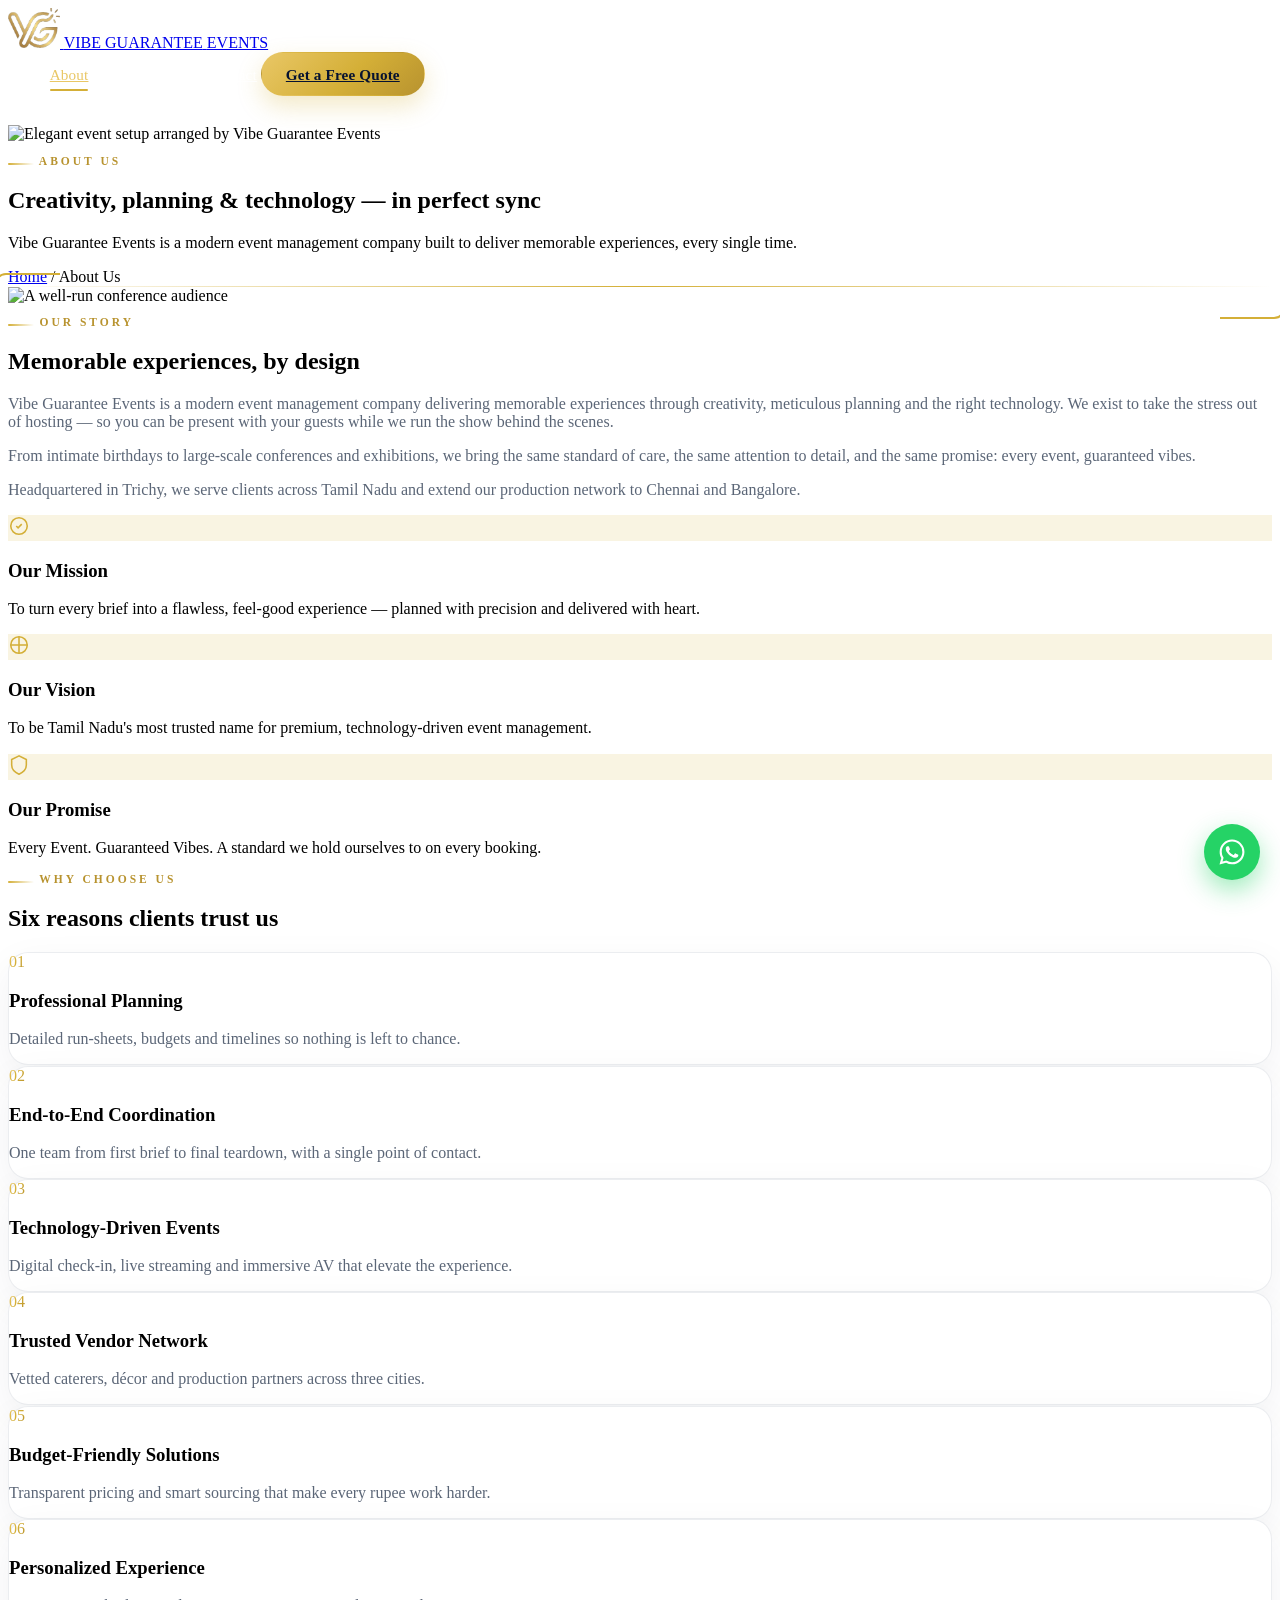
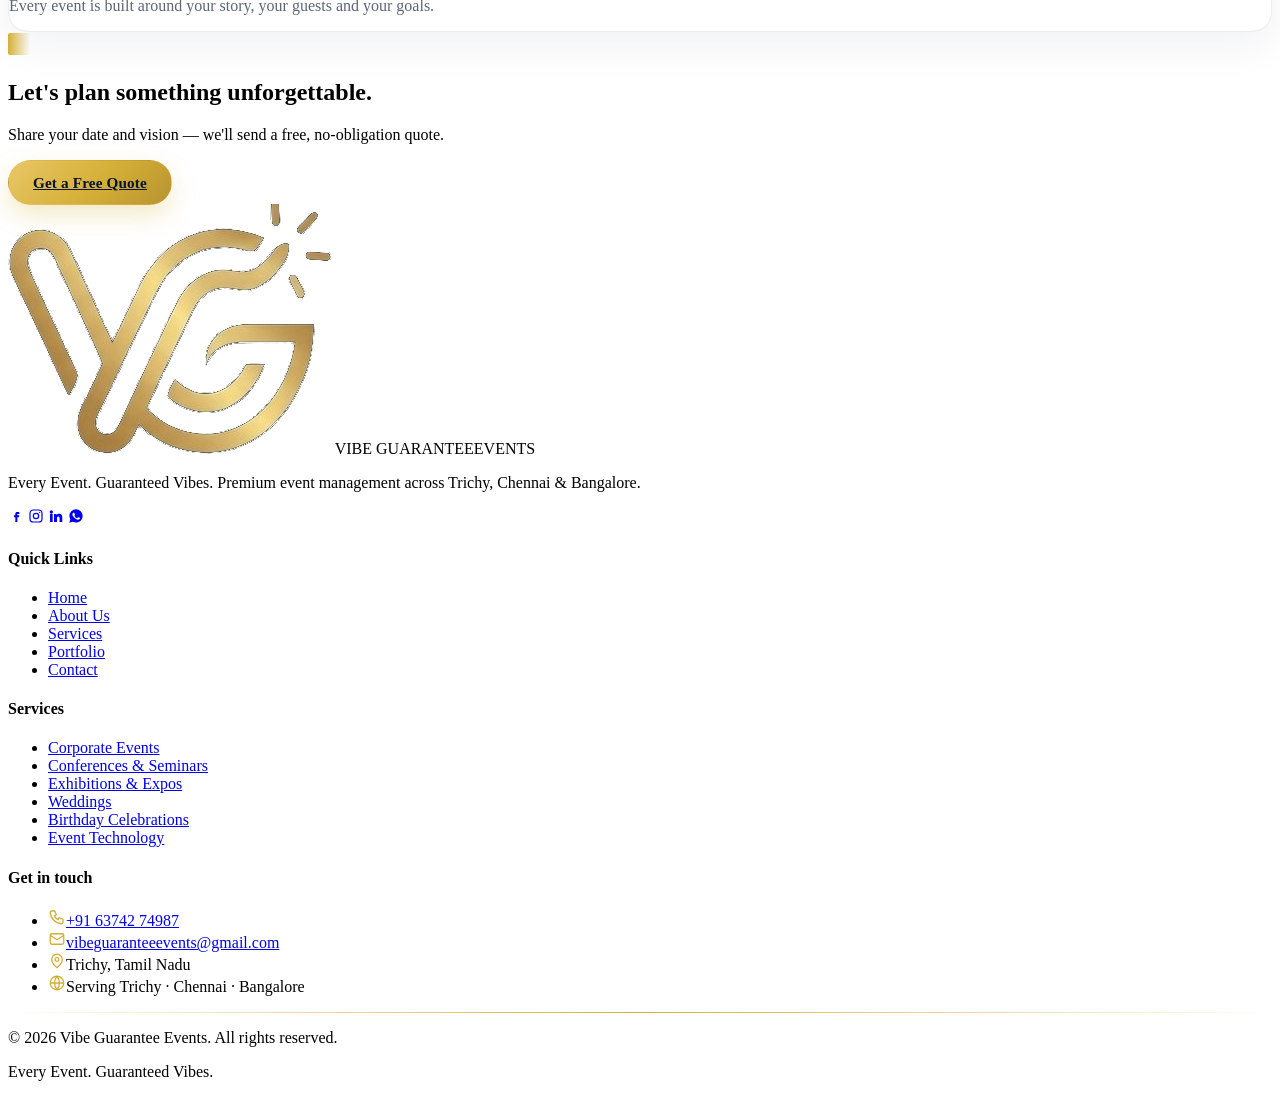
==== commit e718b475: "Add LinkedIn and WhatsApp social links to footers Add LinkedIn (https://www.linkedin.com/company/vib" ====
--- a/about.html
+++ b/about.html
@@ -205,6 +205,8 @@
             <svg width="16" height="16" viewBox="0 0 24 24" fill="currentColor"><path d="M14 9h3V6h-3c-2 0-3 1-3 3v2H9v3h2v7h3v-7h2.5l.5-3H14V9z"/></svg></a>
           <a href="https://www.instagram.com/vibeguaranteeevents/" target="_blank" rel="noopener" aria-label="Instagram" class="w-10 h-10 rounded-full border border-white/15 flex items-center justify-center hover:border-gold hover:text-gold transition">
             <svg width="16" height="16" viewBox="0 0 24 24" fill="none" stroke="currentColor" stroke-width="1.8"><rect x="3" y="3" width="18" height="18" rx="5"/><circle cx="12" cy="12" r="4"/><circle cx="17.5" cy="6.5" r="1" fill="currentColor" stroke="none"/></svg></a>
+          <a href="https://www.linkedin.com/company/vibe-guarantee-events/" target="_blank" rel="noopener" aria-label="LinkedIn" class="w-10 h-10 rounded-full border border-white/15 flex items-center justify-center hover:border-gold hover:text-gold transition"><svg width="16" height="16" viewBox="0 0 24 24" fill="currentColor"><path d="M4.98 3.5a2.5 2.5 0 1 1 0 5 2.5 2.5 0 0 1 0-5zM3 9h4v12H3zM9 9h3.8v1.7h.05c.53-1 1.83-2.05 3.77-2.05 4.03 0 4.78 2.65 4.78 6.1V21h-4v-5.4c0-1.3 0-2.95-1.8-2.95-1.8 0-2.07 1.4-2.07 2.85V21H9z"/></svg></a>
+          <a href="https://wa.me/916374274987" target="_blank" rel="noopener" aria-label="WhatsApp" class="w-10 h-10 rounded-full border border-white/15 flex items-center justify-center hover:border-gold hover:text-gold transition"><svg width="16" height="16" viewBox="0 0 24 24" fill="currentColor"><path d="M12.04 2.01c-5.46 0-9.9 4.44-9.9 9.9 0 1.74.46 3.44 1.32 4.94L2 22l5.3-1.39a9.86 9.86 0 0 0 4.74 1.21h.01c5.46 0 9.9-4.44 9.9-9.9 0-2.64-1.03-5.13-2.9-7A9.82 9.82 0 0 0 12.04 2zm5.8 14.04c-.25.69-1.45 1.32-1.99 1.36-.53.04-.53.42-3.34-.7-2.81-1.12-4.6-3.97-4.74-4.15-.14-.18-1.13-1.5-1.13-2.86 0-1.36.71-2.03.96-2.31.25-.28.55-.35.73-.35l.53.01c.17 0 .4-.06.62.48.25.61.84 2.1.91 2.25.07.14.12.31.02.49-.09.18-.14.29-.28.45l-.42.49c-.14.14-.28.29-.12.57.17.28.74 1.22 1.59 1.98 1.1.98 2.02 1.28 2.3 1.42.28.14.45.12.62-.07.17-.18.71-.83.9-1.12.18-.28.37-.23.62-.14.25.09 1.61.76 1.89.9.28.14.46.21.53.32.07.11.07.64-.18 1.33z"/></svg></a>
         </div>
       </div>
       <div>
